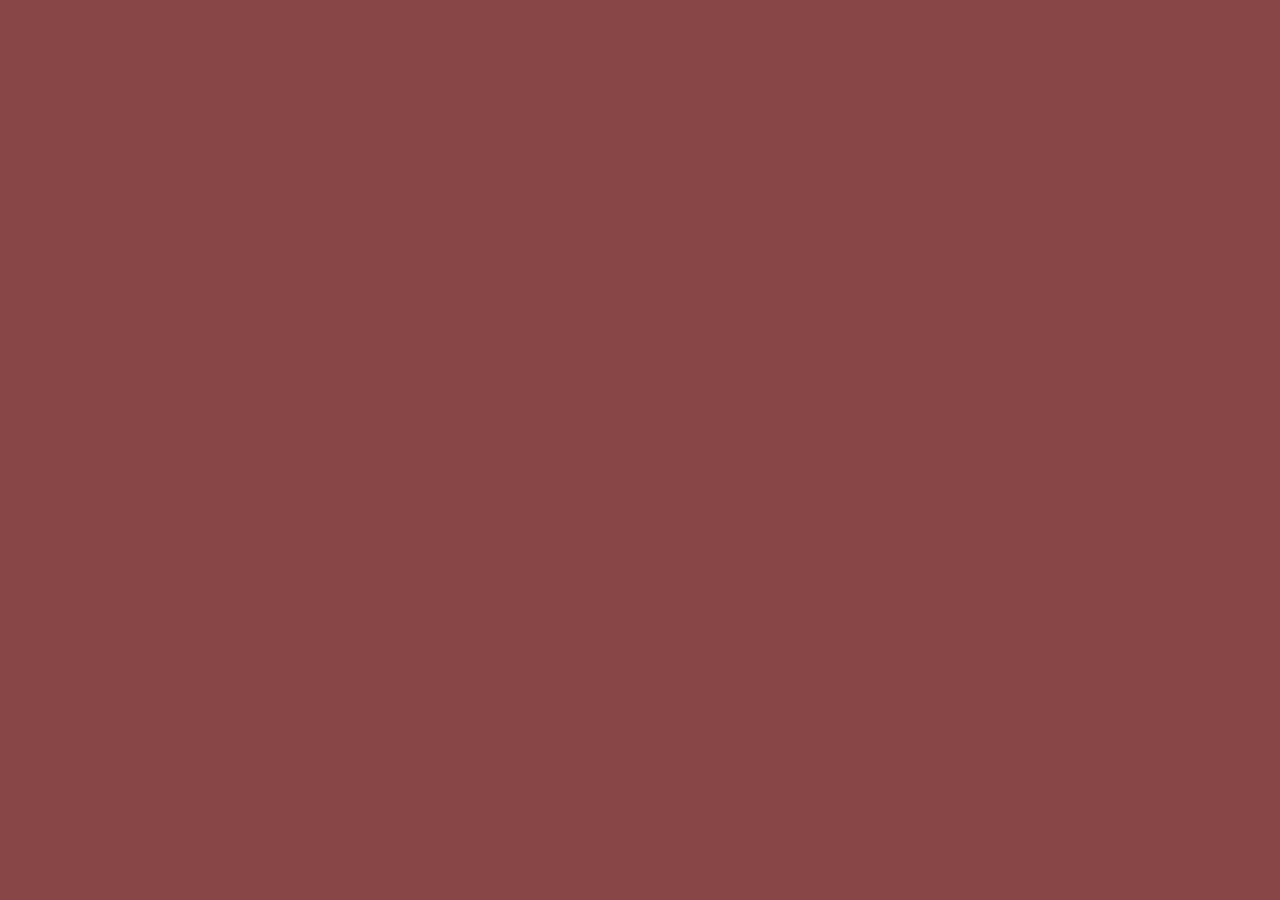
==== index.html @ fdd52918 "initialize repo" ====
<!DOCTYPE html>
<html lang="en">
<head>
    <meta charset="UTF-8">
    <meta name="viewport" content="width=device-width, initial-scale=1.0">
    <link rel="stylesheet" href="/css/main.css">
    <title>Meme Generator</title>
</head>
<body>
    
    <script src="/js/controller.js"></script>
    <script src="/js/services/meme-service.js"></script>
    <script src="/js/controller.js"></script>
</body>
</html>
---- css/main.css ----
*{
    box-sizing: border-box;
}

body{
    margin: 0;
    padding: 0;
    background-color: #884646;
}
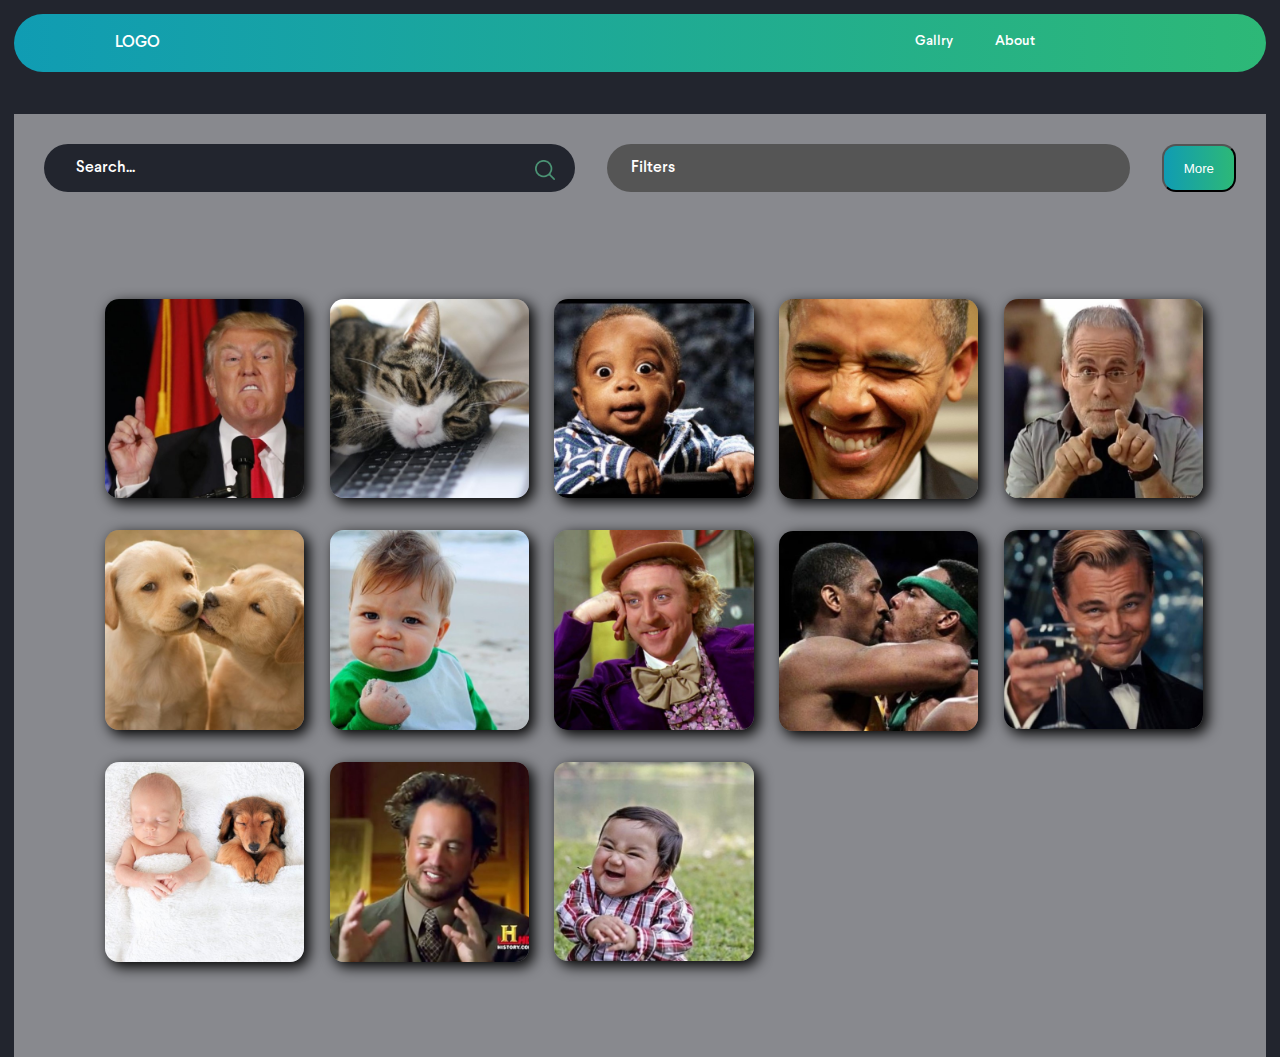
==== commit d47556cb: "Basic CSS design  TODO- finish design" ====
--- a/index.html
+++ b/index.html
@@ -1,15 +1,50 @@
 <!DOCTYPE html>
 <html lang="en">
+
 <head>
     <meta charset="UTF-8">
     <meta name="viewport" content="width=device-width, initial-scale=1.0">
     <link rel="stylesheet" href="/css/main.css">
     <title>Meme Generator</title>
 </head>
-<body>
-    
-    <script src="/js/controller.js"></script>
-    <script src="/js/services/meme-service.js"></script>
-    <script src="/js/controller.js"></script>
+
+<body class="flex">
+
+    <header class="flex">
+        <div class="logo">Logo</div>
+        <div class="right flex">
+            <div class="gallery-button"><a href="">Gallry</a></div>
+            <div class="about"> <a href="">About</a></div>
+        </div>
+    </header>
+
+
+    <div class="content">
+        <div class="bar flex">
+            <div class="search"><img src="/css/imgs/magnifyingGlass.png " alt="">Search...</div>
+            <div class="filters">Filters</div>
+            <button class="more"> More</button>
+        </div>
+
+        <div class="meme-gallery">
+            <div><img src="/css/imgs/meme-imgs (square)/1.jpg"> </div>
+            <div><img src="/css/imgs/meme-imgs (square)/2.jpg"> </div>
+            <div><img src="/css/imgs/meme-imgs (square)/3.jpg"> </div>
+            <div><img src="/css/imgs/meme-imgs (square)/4.jpg"> </div>
+            <div><img src="/css/imgs/meme-imgs (square)/5.jpg"> </div>
+            <div><img src="/css/imgs/meme-imgs (square)/6.jpg"> </div>
+            <div><img src="/css/imgs/meme-imgs (square)/7.jpg"> </div>
+            <div><img src="/css/imgs/meme-imgs (square)/8.jpg"> </div>
+            <div><img src="/css/imgs/meme-imgs (square)/9.jpg"> </div>
+            <div><img src="/css/imgs/meme-imgs (square)/10.jpg"> </div>
+            <div><img src="/css/imgs/meme-imgs (square)/11.jpg"> </div>
+            <div><img src="/css/imgs/meme-imgs (square)/12.jpg"> </div>
+            <div><img src="/css/imgs/meme-imgs (square)/13.jpg"> </div>
+        </div>
+    </div>
+    <section class="meme-editor hide"></section>
+    <script src="/js/memeController.js"></script>
+    <script src="/js/services/memeController.js"></script>
 </body>
+
 </html>--- a/css/main.css
+++ b/css/main.css
@@ -1,9 +1,141 @@
-*{
+*::before,
+*::after,
+* {
     box-sizing: border-box;
 }
 
-body{
+
+@font-face {
+    font-family: lasser;
+    src: url(/css/fonts/LarsseitMedium.otf);
+}
+
+body {
     margin: 0;
     padding: 0;
-    background-color: #884646;
-}+    width: 1280px;
+    height: 680px;
+    background-color: #22252E;
+    flex-direction: column;
+    gap: 1em;
+
+    font-family: lasser;
+    font-size: 14px;
+    color: white;
+
+
+}
+
+.flex {
+    display: flex;
+}
+
+header {
+    background: linear-gradient(to right, rgb(16, 156, 179), rgb(45, 184, 119));
+    color: white;
+    justify-content: space-between;
+
+    gap: 20px;
+    margin: 1em;
+
+    padding: 1.5em;
+
+    border-radius: 40px;
+}
+
+.logo {
+    padding-inline-start: 5em;
+    text-transform: uppercase;
+
+    font-size: 16px;
+
+}
+
+.right {
+    gap: 3em;
+    padding-inline: 15em;
+}
+
+a {
+    text-decoration: none;
+    color: white;
+}
+.content {
+    background-color: #88898E;
+    flex: 1;
+    flex-direction: column;
+    margin: 1em;
+}
+
+.bar {
+    justify-content: space-between;
+    margin: 1em;
+}
+
+.search {
+    background-color: #22252E;
+    color: white;
+    flex: 2;
+
+    padding: 1em;
+    margin: 1em;
+    border-radius: 40px;
+
+    padding-inline-start: 2em;
+    align-self: center;
+    position: relative;
+    font-size: 16px;
+
+}
+
+.search img{
+    width: 20px;
+    position:absolute;
+    right: 20px;
+}
+
+.filters {
+    background-color: #555;
+    flex: 2;
+    font-size: 16px;
+
+    margin: 1em;
+    padding: 1em;
+    padding-inline-start: 1.5em;
+
+    border-radius: 40px;
+}
+
+.more {
+    background: linear-gradient(to right, rgb(16, 156, 179), rgb(45, 184, 119));
+    color: white;
+    text-align: center;
+/* 
+    padding: 1.5em;
+    margin: 14px; */
+
+    padding-block: .5em;
+    padding-inline-start: 2em;
+    padding-inline: 1.5em;
+
+    border-radius: 14px;
+    margin: 1.2em;
+}
+
+.meme-gallery {
+    margin: 4.5em;
+    columns: 5;
+    column-gap: 1.8em;
+    padding: 1em;
+
+}
+
+.meme-gallery img {
+    width: 100%;
+    border-radius: 1em;
+    box-shadow: 0.3em 0.3em 1em black;
+
+    margin: 1em;
+
+}
+
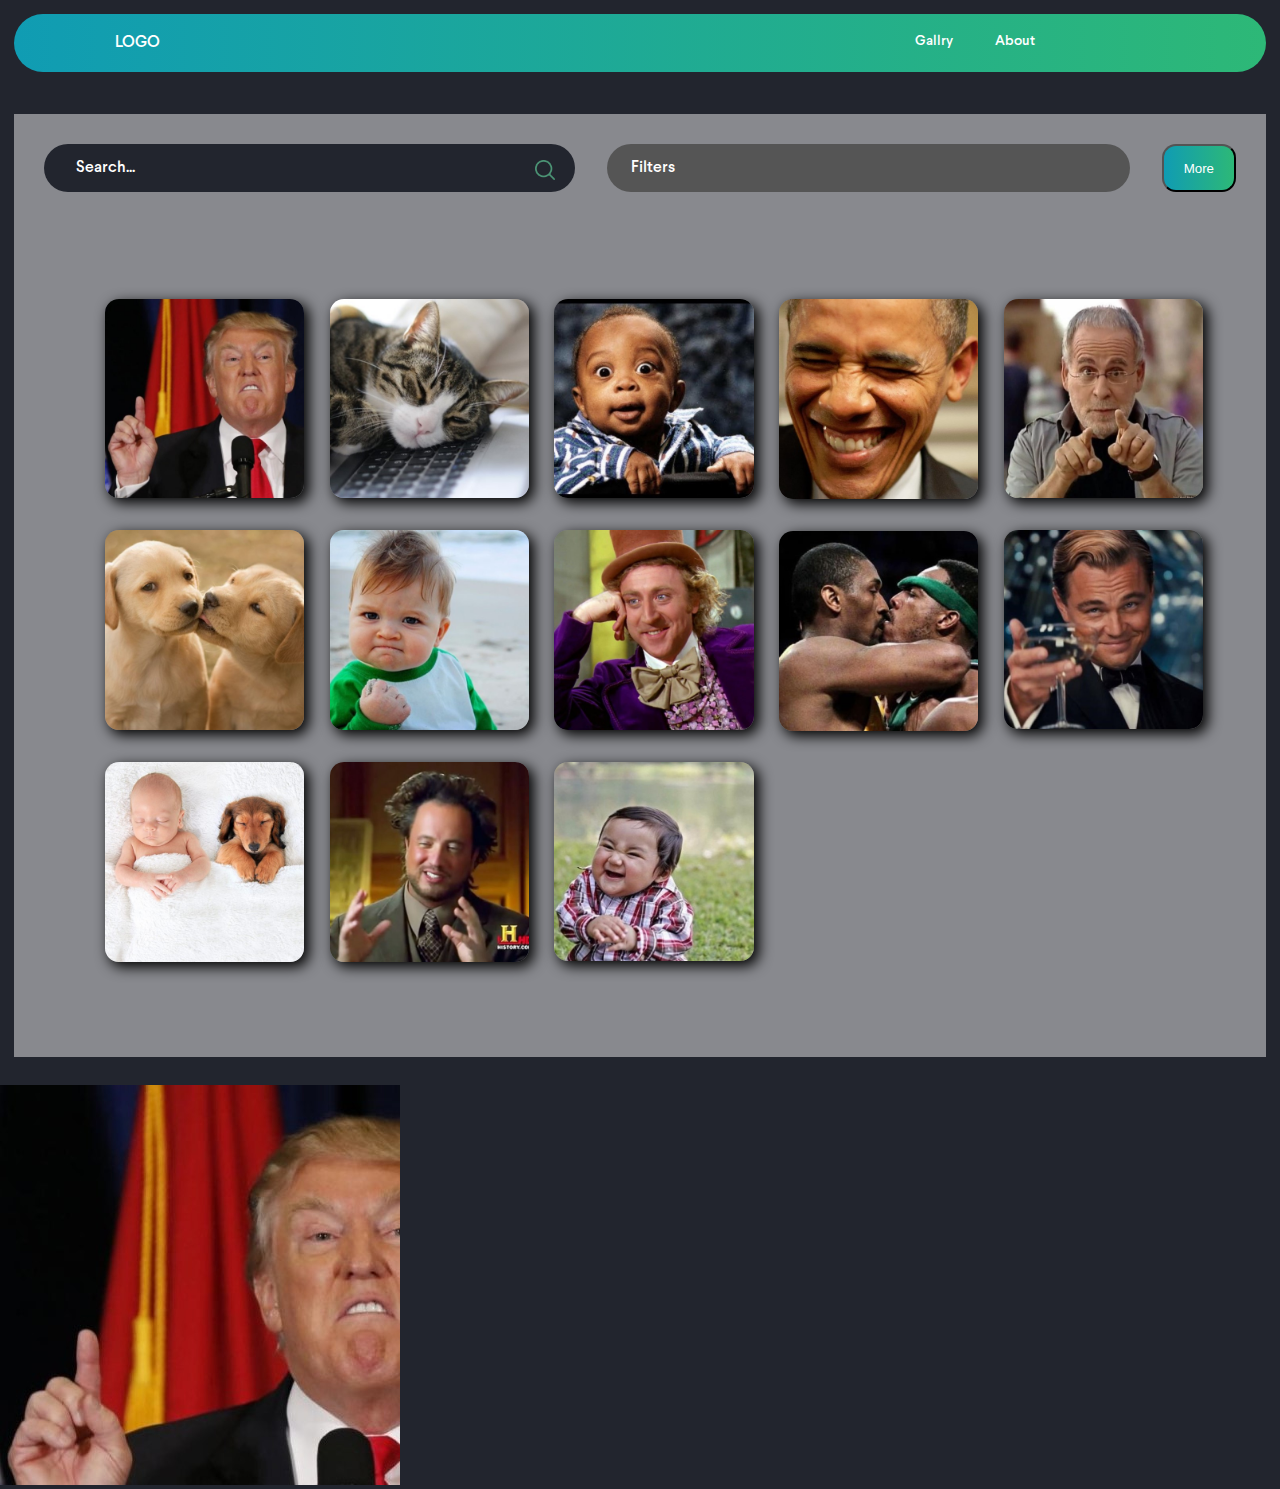
==== commit e13d52d3: "Renamed images" ====
--- a/index.html
+++ b/index.html
@@ -8,7 +8,7 @@
     <title>Meme Generator</title>
 </head>
 
-<body class="flex">
+<body onload="init()" class="flex">
 
     <header class="flex">
         <div class="logo">Logo</div>
@@ -41,10 +41,14 @@
             <div><img src="/css/imgs/meme-imgs (square)/12.jpg"> </div>
             <div><img src="/css/imgs/meme-imgs (square)/13.jpg"> </div>
         </div>
-    </div>
-    <section class="meme-editor hide"></section>
-    <script src="/js/memeController.js"></script>
-    <script src="/js/services/memeController.js"></script>
+        </div>
+        <section>
+            <canvas id="canvas" width="400" height="400"></canvas>
+
+        </section>
+        <section class="meme-editor hide"></section>
+        <script src="/js/memeController.js"></script>
+        <script src="/js/services/memeService.js"></script>
 </body>
 
 </html>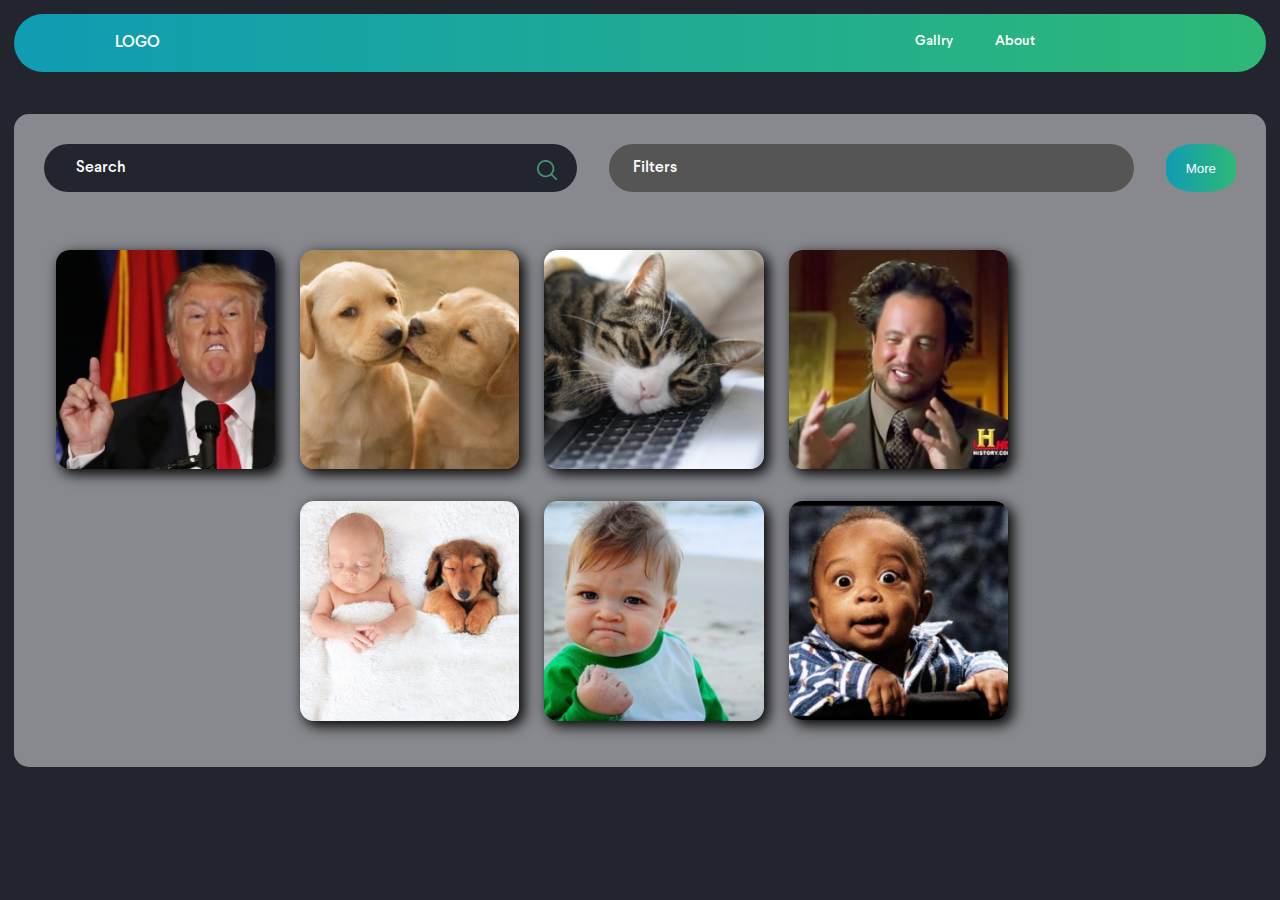
==== commit 24bd0889: "Made a few chnages" ====
--- a/index.html
+++ b/index.html
@@ -21,34 +21,24 @@
 
     <div class="content">
         <div class="bar flex">
-            <div class="search"><img src="/css/imgs/magnifyingGlass.png " alt="">Search...</div>
+            <div class="search"><img src="/css/imgs/magnifyingGlass.png " alt=""> Search   </div>
             <div class="filters">Filters</div>
             <button class="more"> More</button>
         </div>
 
         <div class="meme-gallery">
-            <div><img src="/css/imgs/meme-imgs (square)/1.jpg"> </div>
-            <div><img src="/css/imgs/meme-imgs (square)/2.jpg"> </div>
-            <div><img src="/css/imgs/meme-imgs (square)/3.jpg"> </div>
-            <div><img src="/css/imgs/meme-imgs (square)/4.jpg"> </div>
-            <div><img src="/css/imgs/meme-imgs (square)/5.jpg"> </div>
-            <div><img src="/css/imgs/meme-imgs (square)/6.jpg"> </div>
-            <div><img src="/css/imgs/meme-imgs (square)/7.jpg"> </div>
-            <div><img src="/css/imgs/meme-imgs (square)/8.jpg"> </div>
-            <div><img src="/css/imgs/meme-imgs (square)/9.jpg"> </div>
-            <div><img src="/css/imgs/meme-imgs (square)/10.jpg"> </div>
-            <div><img src="/css/imgs/meme-imgs (square)/11.jpg"> </div>
-            <div><img src="/css/imgs/meme-imgs (square)/12.jpg"> </div>
-            <div><img src="/css/imgs/meme-imgs (square)/13.jpg"> </div>
+    
         </div>
         </div>
-        <section>
+        <section class="hide">
             <canvas id="canvas" width="400" height="400"></canvas>
-
         </section>
         <section class="meme-editor hide"></section>
+
         <script src="/js/memeController.js"></script>
         <script src="/js/services/memeService.js"></script>
+        <script src="/js/services/storage.js"></script>
+        <script src="/js/galleryController.js"></script>
 </body>
 
 </html>--- a/css/main.css
+++ b/css/main.css
@@ -22,8 +22,6 @@
     font-family: lasser;
     font-size: 14px;
     color: white;
-
-
 }
 
 .flex {
@@ -48,7 +46,6 @@
     text-transform: uppercase;
 
     font-size: 16px;
-
 }
 
 .right {
@@ -65,6 +62,8 @@
     flex: 1;
     flex-direction: column;
     margin: 1em;
+
+    border-radius: 15px;
 }
 
 .bar {
@@ -110,16 +109,18 @@
     background: linear-gradient(to right, rgb(16, 156, 179), rgb(45, 184, 119));
     color: white;
     text-align: center;
-/* 
-    padding: 1.5em;
-    margin: 14px; */
 
     padding-block: .5em;
     padding-inline-start: 2em;
     padding-inline: 1.5em;
 
-    border-radius: 14px;
+    border-radius: 40%;
     margin: 1.2em;
+
+    cursor: pointer;
+
+    border: none;
+
 }
 
 .meme-gallery {
@@ -127,6 +128,7 @@
     columns: 5;
     column-gap: 1.8em;
     padding: 1em;
+    margin: 1em;
 
 }
 
@@ -139,3 +141,10 @@
 
 }
 
+img{
+    width: 100%;
+}
+
+.hide{
+    display: none;
+}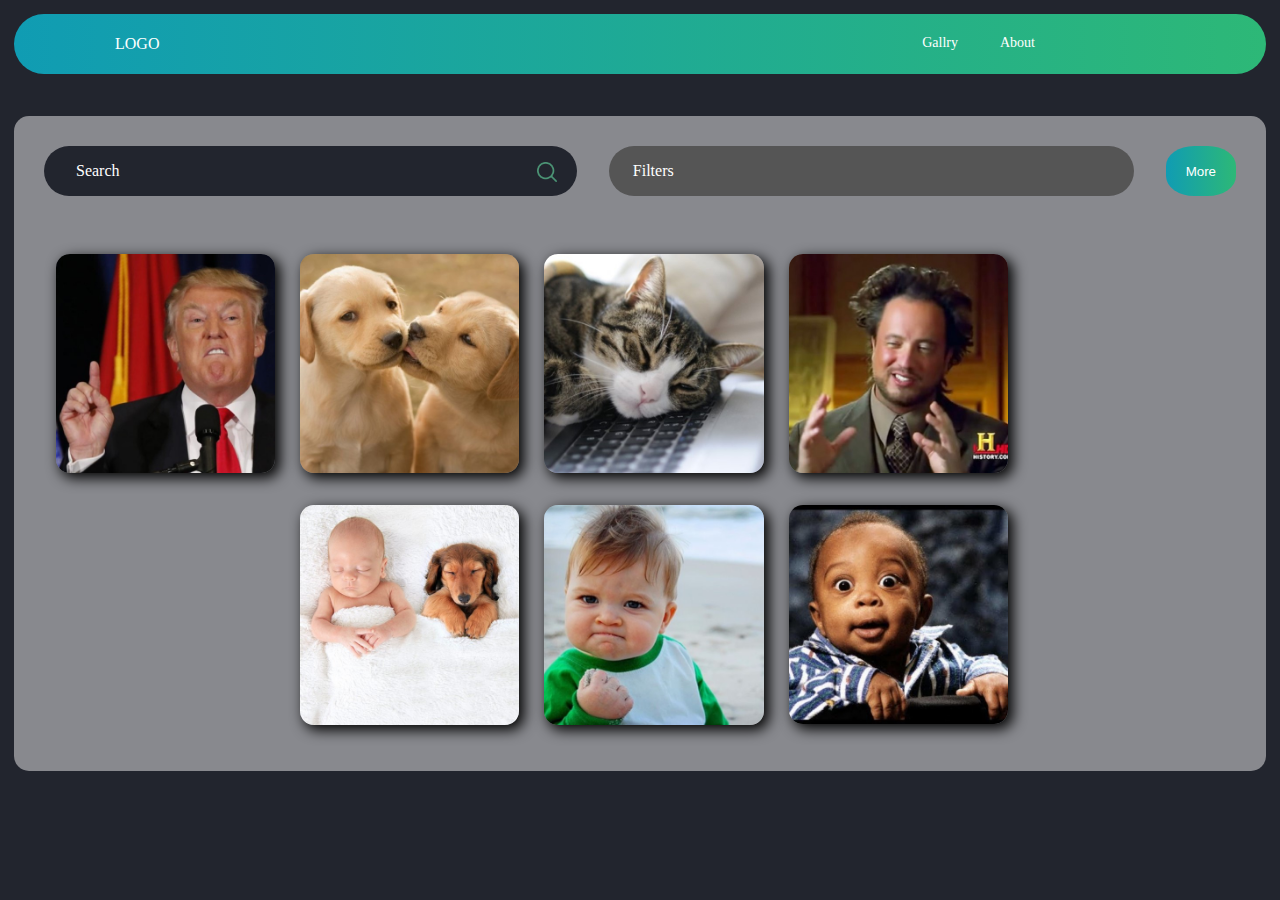
==== commit 6968efd2: "Added "." to urls" ====
--- a/index.html
+++ b/index.html
@@ -4,7 +4,7 @@
 <head>
     <meta charset="UTF-8">
     <meta name="viewport" content="width=device-width, initial-scale=1.0">
-    <link rel="stylesheet" href="/css/main.css">
+    <link rel="stylesheet" href="./css/main.css">
     <title>Meme Generator</title>
 </head>
 
@@ -21,7 +21,7 @@
 
     <div class="content">
         <div class="bar flex">
-            <div class="search"><img src="/css/imgs/magnifyingGlass.png " alt=""> Search   </div>
+            <div class="search"><img src="./css/imgs/magnifyingGlass.png " alt=""> Search   </div>
             <div class="filters">Filters</div>
             <button class="more"> More</button>
         </div>
@@ -35,10 +35,10 @@
         </section>
         <section class="meme-editor hide"></section>
 
-        <script src="/js/memeController.js"></script>
-        <script src="/js/services/memeService.js"></script>
-        <script src="/js/services/storage.js"></script>
-        <script src="/js/galleryController.js"></script>
+        <script src="./js/memeController.js"></script>
+        <script src="./js/services/memeService.js"></script>
+        <script src="./js/services/storage.js"></script>
+        <script src="./js/galleryController.js"></script>
 </body>
 
 </html>--- a/css/main.css
+++ b/css/main.css
@@ -7,7 +7,7 @@
 
 @font-face {
     font-family: lasser;
-    src: url(/css/fonts/LarsseitMedium.otf);
+    src: url(./css/fonts/LarsseitMedium.otf);
 }
 
 body {
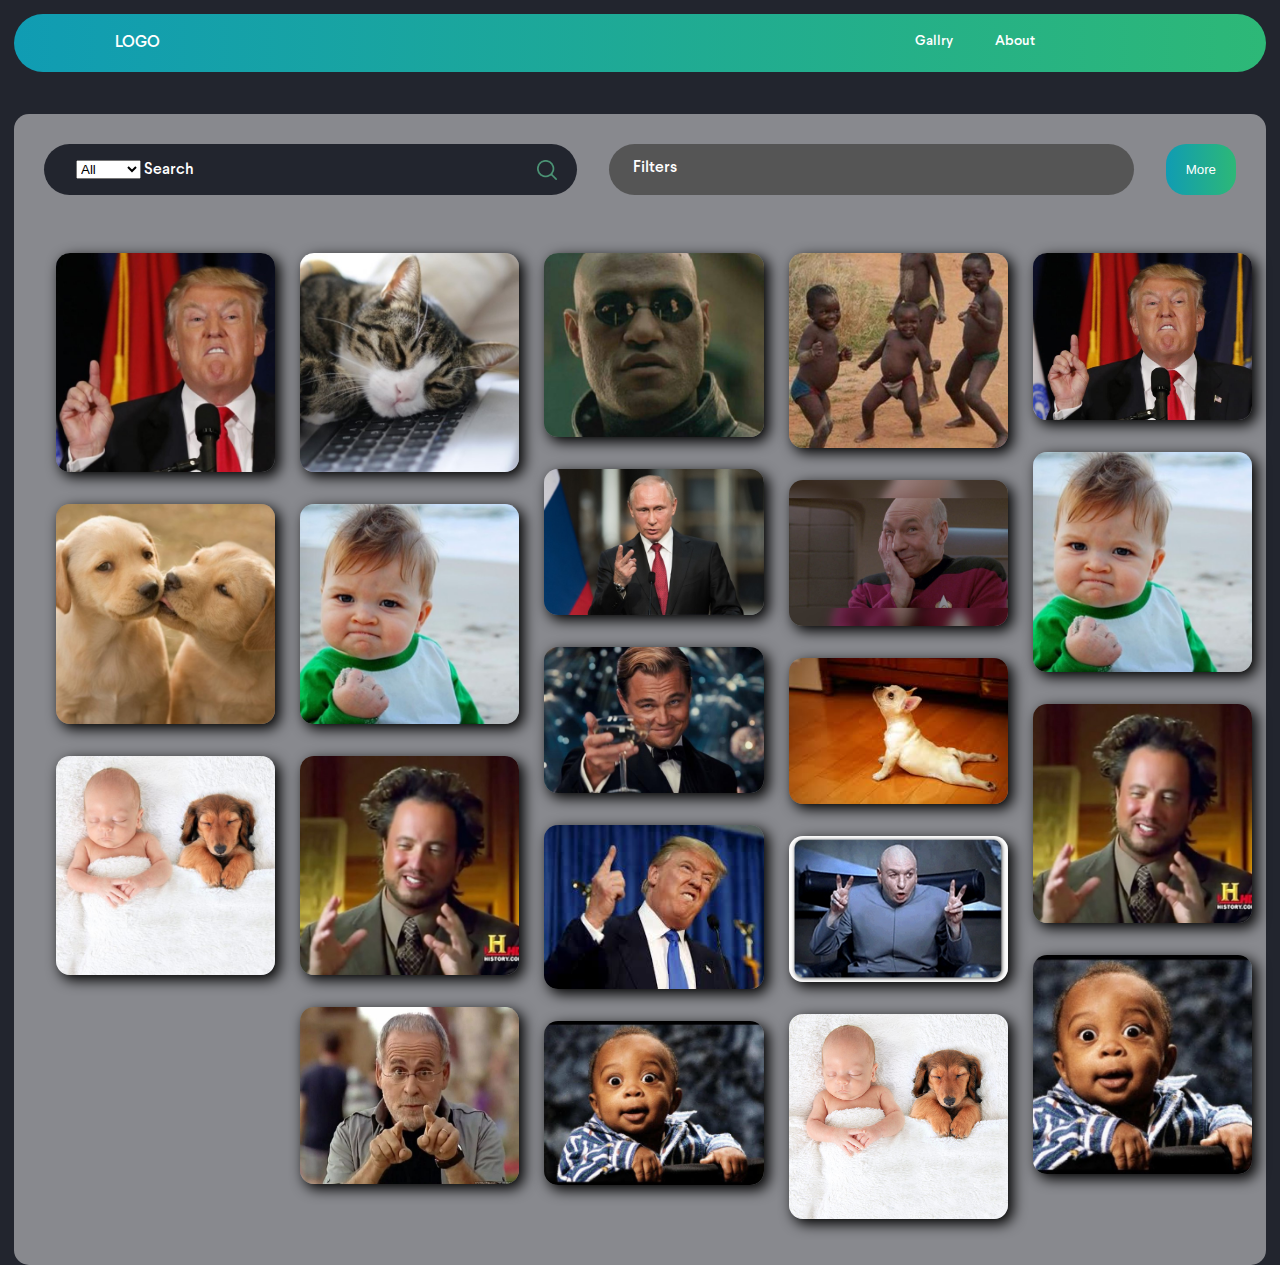
==== commit 82a9b972: "Add files via upload" ====
--- a/index.html
+++ b/index.html
@@ -1,44 +1,73 @@
-<!DOCTYPE html>
-<html lang="en">
-
-<head>
-    <meta charset="UTF-8">
-    <meta name="viewport" content="width=device-width, initial-scale=1.0">
-    <link rel="stylesheet" href="./css/main.css">
-    <title>Meme Generator</title>
-</head>
-
-<body onload="init()" class="flex">
-
-    <header class="flex">
-        <div class="logo">Logo</div>
-        <div class="right flex">
-            <div class="gallery-button"><a href="">Gallry</a></div>
-            <div class="about"> <a href="">About</a></div>
-        </div>
-    </header>
-
-
-    <div class="content">
-        <div class="bar flex">
-            <div class="search"><img src="./css/imgs/magnifyingGlass.png " alt=""> Search   </div>
-            <div class="filters">Filters</div>
-            <button class="more"> More</button>
-        </div>
-
-        <div class="meme-gallery">
-    
-        </div>
-        </div>
-        <section class="hide">
-            <canvas id="canvas" width="400" height="400"></canvas>
-        </section>
-        <section class="meme-editor hide"></section>
-
-        <script src="./js/memeController.js"></script>
-        <script src="./js/services/memeService.js"></script>
-        <script src="./js/services/storage.js"></script>
-        <script src="./js/galleryController.js"></script>
-</body>
-
+<!DOCTYPE html>
+<html lang="en">
+
+<head>
+    <meta charset="UTF-8">
+    <meta name="viewport" content="width=device-width, initial-scale=1.0">
+    <link rel="stylesheet" href="./css/main.css">
+    <title>Meme Generator</title>
+</head>
+
+<body onload="init()" class="flex">
+
+    <header class="flex">
+        <div class="logo">Logo</div>
+        <div class="right flex">
+            <div class="gallery-button"><a href="">Gallry</a></div>
+            <div class="about"> <a href="">About</a></div>
+        </div>
+    </header>
+
+    <div class="content">
+        <div class="bar flex">
+            <div class="search"> <select onchange="onSetFilterBy(this.value)">
+                    <option value="">All</option><option>Funny</option><option>Trump</option>
+                    <option>Politics</option>
+                   
+                </select> <img src="./css/imgs/magnifyingGlass.png " alt=""> Search </div>
+            <div class="filters">Filters</div>
+            <button class="more"> More</button>
+        </div>
+
+        <div class="meme-gallery"></div>
+
+        <div class="meme-editor hide flex ">
+            <section>
+                <canvas id="canvas" width="400" height="400"></canvas>
+                <span type="text" id="onUperTextInputSpan"
+                    style="position:absolute;left:50px;top:50px;width:40%;"></span>
+                <span type="text" id="onLowerTextInputSpan" style="position:absolute;left:50px;top:150px;width:40%;">
+                </span>
+            </section>
+
+            <div class="edit-div">
+                <form id="user-form">
+                    <input type="text" name="topText" id="topText" placeholder="Top Text"> <br>
+                    <input type="text" name="bottomText" id="bottomText" placeholder="Bottom Text"> <br>
+
+                    <label for="color-line">Select line color</label>
+                    <input type="color" id="strokeColor" name="strokeColor" value="#d28be0" />
+
+                    <label for="fillColor">Select fill color</label>
+                    <input type="color" id="fillColor" name="fillColor" value="#ffffff" />
+
+                    <label>Line Width - <span class="line-width-value">3</span><br>
+                        <input value="3" min="1" max="8" name="lineWidth" id="lineWidth" type="range">
+                    </label>
+                    <button> <a href="#" class="btn" onclick="downloadImg(this)" download="my-img.jpg">Download as
+                            jpeg</a></button>
+                </form>
+            </div>
+        </div>
+    </div>
+
+
+    <script src="./js/services/memeService.js"></script>
+    <script src="./js/services/storage.js"></script>
+    <script src="./js//services/galleryService.js"></script>
+    <script src="./js/memeController.js"></script>
+    <script src="./js/galleryController.js"></script>
+
+</body>
+
 </html>--- a/css/main.css
+++ b/css/main.css
@@ -1,150 +1,219 @@
-*::before,
-*::after,
-* {
-    box-sizing: border-box;
-}
-
-
-@font-face {
-    font-family: lasser;
-    src: url(./css/fonts/LarsseitMedium.otf);
-}
-
-body {
-    margin: 0;
-    padding: 0;
-    width: 1280px;
-    height: 680px;
-    background-color: #22252E;
-    flex-direction: column;
-    gap: 1em;
-
-    font-family: lasser;
-    font-size: 14px;
-    color: white;
-}
-
-.flex {
-    display: flex;
-}
-
-header {
-    background: linear-gradient(to right, rgb(16, 156, 179), rgb(45, 184, 119));
-    color: white;
-    justify-content: space-between;
-
-    gap: 20px;
-    margin: 1em;
-
-    padding: 1.5em;
-
-    border-radius: 40px;
-}
-
-.logo {
-    padding-inline-start: 5em;
-    text-transform: uppercase;
-
-    font-size: 16px;
-}
-
-.right {
-    gap: 3em;
-    padding-inline: 15em;
-}
-
-a {
-    text-decoration: none;
-    color: white;
-}
-.content {
-    background-color: #88898E;
-    flex: 1;
-    flex-direction: column;
-    margin: 1em;
-
-    border-radius: 15px;
-}
-
-.bar {
-    justify-content: space-between;
-    margin: 1em;
-}
-
-.search {
-    background-color: #22252E;
-    color: white;
-    flex: 2;
-
-    padding: 1em;
-    margin: 1em;
-    border-radius: 40px;
-
-    padding-inline-start: 2em;
-    align-self: center;
-    position: relative;
-    font-size: 16px;
-
-}
-
-.search img{
-    width: 20px;
-    position:absolute;
-    right: 20px;
-}
-
-.filters {
-    background-color: #555;
-    flex: 2;
-    font-size: 16px;
-
-    margin: 1em;
-    padding: 1em;
-    padding-inline-start: 1.5em;
-
-    border-radius: 40px;
-}
-
-.more {
-    background: linear-gradient(to right, rgb(16, 156, 179), rgb(45, 184, 119));
-    color: white;
-    text-align: center;
-
-    padding-block: .5em;
-    padding-inline-start: 2em;
-    padding-inline: 1.5em;
-
-    border-radius: 40%;
-    margin: 1.2em;
-
-    cursor: pointer;
-
-    border: none;
-
-}
-
-.meme-gallery {
-    margin: 4.5em;
-    columns: 5;
-    column-gap: 1.8em;
-    padding: 1em;
-    margin: 1em;
-
-}
-
-.meme-gallery img {
-    width: 100%;
-    border-radius: 1em;
-    box-shadow: 0.3em 0.3em 1em black;
-
-    margin: 1em;
-
-}
-
-img{
-    width: 100%;
-}
-
-.hide{
-    display: none;
+*::before,
+*::after,
+* {
+    box-sizing: border-box;
+}
+
+
+@font-face {
+    font-family: lasser;
+    src: url(./fonts/LarsseitMedium.otf)
+}
+
+body {
+    margin: 0;
+    padding: 0;
+    width: 1280px;
+    height: 680px;
+    background-color: #22252E;
+    flex-direction: column;
+    gap: 1em;
+
+    font-family: lasser;
+    font-size: 14px;
+    color: white;
+}
+
+.flex {
+    display: flex;
+}
+
+header {
+    background: linear-gradient(to right, rgb(16, 156, 179), rgb(45, 184, 119));
+    color: white;
+    justify-content: space-between;
+
+    gap: 20px;
+    margin: 1em;
+
+    padding: 1.5em;
+
+    border-radius: 40px;
+}
+
+.logo {
+    padding-inline-start: 5em;
+    text-transform: uppercase;
+
+    font-size: 16px;
+}
+
+.right {
+    gap: 3em;
+    padding-inline: 15em;
+}
+
+a {
+    text-decoration: none;
+    color: white;
+}
+
+.content {
+    background-color: #88898E;
+    flex: 1;
+    flex-direction: column;
+    margin: 1em;
+
+    border-radius: 15px;
+}
+
+.bar {
+    justify-content: space-between;
+    margin: 1em;
+}
+
+.search {
+    background-color: #22252E;
+    color: white;
+    flex: 2;
+
+    padding: 1em;
+    margin: 1em;
+    border-radius: 40px;
+
+    padding-inline-start: 2em;
+    align-self: center;
+    position: relative;
+    font-size: 16px;
+
+}
+
+.search img {
+    width: 20px;
+    position: absolute;
+    right: 20px;
+}
+
+.filters {
+    background-color: #555;
+    flex: 2;
+    font-size: 16px;
+
+    margin: 1em;
+    padding: 1em;
+    padding-inline-start: 1.5em;
+
+    border-radius: 40px;
+}
+
+.more {
+    background: linear-gradient(to right, rgb(16, 156, 179), rgb(45, 184, 119));
+    color: white;
+    text-align: center;
+
+    padding-block: .5em;
+    padding-inline-start: 2em;
+    padding-inline: 1.5em;
+
+    border-radius: 40;
+    margin: 1.2em;
+
+    cursor: pointer;
+
+    border: none;
+
+}
+
+.meme-gallery {
+    margin: 4.5em;
+    columns: 5;
+    column-gap: 1.8em;
+    padding: 1em;
+    margin: 1em;
+
+}
+
+.meme-gallery img {
+    width: 100%;
+    border-radius: 1em;
+    box-shadow: 0.3em 0.3em 1em black;
+
+    margin: 1em;
+
+}
+
+img {
+    width: 100%;
+}
+
+.hide {
+    display: none;
+}
+
+.meme-editor {
+    gap: 2em;
+    justify-content: center;
+    margin: 4em;
+    align-self: normal;
+
+}
+
+.edit-div {
+    margin: 5em;
+    background-color: #fff;
+}
+
+
+.edit-div {
+    display: flex;
+    flex-direction: column;
+    gap: 1em;
+    background-color: #444;
+    padding: 1em;
+    border-radius: 20px;
+}
+
+label {
+    margin-bottom: 0.5em;
+}
+
+input[type="color"] {
+    width: 100%;
+    padding: 0.5em;
+    border-radius: 10px;
+    border: none;
+    margin-bottom: 1em;
+}
+
+.line-width {
+    width: 100%;
+}
+
+button {
+    padding: 0.5em 1em;
+    border: none;
+    border-radius: 20px;
+    background-color: #9e97e0;
+    color: white;
+    cursor: pointer;
+}
+
+canvas {
+    position: relative;
+    background-color: #fff;
+}
+
+
+#onUperTextInputSpan {
+    position: absolute;
+    left: 50px;
+    top: 150px;
+    width: 40%;
+}
+
+#onLowerTextInputSpan{
+    position: absolute;
+    left: 50px;
+    top: 150px;
+    width: 40%;
 }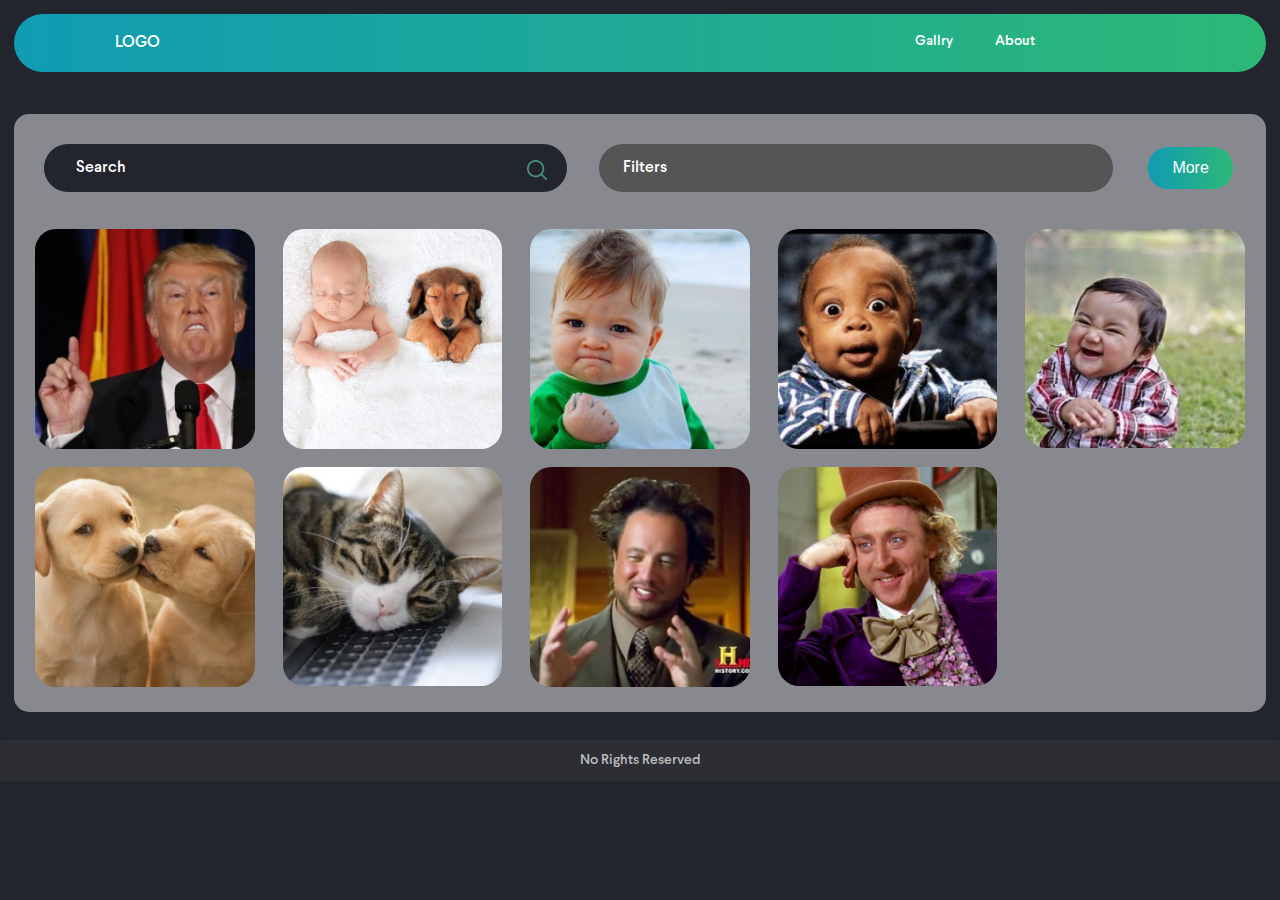
==== commit 07841351: "Add files via upload" ====
--- a/index.html
+++ b/index.html
@@ -20,53 +20,67 @@
 
     <div class="content">
         <div class="bar flex">
-            <div class="search"> <select onchange="onSetFilterBy(this.value)">
-                    <option value="">All</option><option>Funny</option><option>Trump</option>
-                    <option>Politics</option>
-                   
-                </select> <img src="./css/imgs/magnifyingGlass.png " alt=""> Search </div>
+            <div class="search"><img src="./css/imgs/icons/magnifyingGlass.png" alt="">
+            Search
+            </div>
             <div class="filters">Filters</div>
             <button class="more"> More</button>
         </div>
 
-        <div class="meme-gallery"></div>
+        <div class="meme-gallery"> </div>
+
+        <div class="saved-meme hide"></div>
 
         <div class="meme-editor hide flex ">
             <section>
-                <canvas id="canvas" width="400" height="400"></canvas>
+                <canvas id="canvas" width="400" height="400" onclick="onMouseClick(event)"
+                    onmousemove="onMouseMove(event)"></canvas>
                 <span type="text" id="onUperTextInputSpan"
-                    style="position:absolute;left:50px;top:50px;width:40%;"></span>
-                <span type="text" id="onLowerTextInputSpan" style="position:absolute;left:50px;top:150px;width:40%;">
+                    style="position:absolute; left:50px; top:50px; width:40%;"></span>
+                <span type="text" id="onLowerTextInputSpan" style="position:absolute; left:50px; top:150px; width:40%;">
                 </span>
             </section>
 
-            <div class="edit-div">
+            <div class="edit-div flex">
                 <form id="user-form">
                     <input type="text" name="topText" id="topText" placeholder="Top Text"> <br>
                     <input type="text" name="bottomText" id="bottomText" placeholder="Bottom Text"> <br>
 
-                    <label for="color-line">Select line color</label>
-                    <input type="color" id="strokeColor" name="strokeColor" value="#d28be0" />
+                    <label>Select line color</label>
+                    <input type="color" id="strokeColor" name="strokeColor" value="#000000" />
 
                     <label for="fillColor">Select fill color</label>
-                    <input type="color" id="fillColor" name="fillColor" value="#ffffff" />
+                    <input type="color" id="fillColor" name="fillColor" value="#FFFAF0" />
 
                     <label>Line Width - <span class="line-width-value">3</span><br>
-                        <input value="3" min="1" max="8" name="lineWidth" id="lineWidth" type="range">
+                        <input value="1" min="1" max="8" name="lineWidth" id="lineWidth" type="range">
                     </label>
-                    <button> <a href="#" class="btn" onclick="downloadImg(this)" download="my-img.jpg">Download as
-                            jpeg</a></button>
+
+
+                    <div class="form-btns flex"> <button class="btn-download">
+                            <a href="#" onclick="onDownloadImg(this)" download="my-img.jpg">
+                                <img src="/css/imgs/icons/download2.png" alt="Download Icon">
+                                Download
+                            </a>
+                        </button>
+
+                        <button class="btn-share" onclick="onShare()">
+                            <img src="./css/imgs/icons/share.png" alt="Share Icon">
+                            Share
+                        </button>
+                    </div>
                 </form>
             </div>
         </div>
     </div>
 
+    <footer> No Rights Reserved </footer>
 
+    <script src="./js/memeController.js"></script>
     <script src="./js/services/memeService.js"></script>
     <script src="./js/services/storage.js"></script>
+    <script src="./js/galleryController.js"></script>
     <script src="./js//services/galleryService.js"></script>
-    <script src="./js/memeController.js"></script>
-    <script src="./js/galleryController.js"></script>
 
 </body>
 
--- a/css/main.css
+++ b/css/main.css
@@ -13,12 +13,13 @@
 body {
     margin: 0;
     padding: 0;
-    width: 1280px;
+    width: 100%;
     height: 680px;
     background-color: #22252E;
     flex-direction: column;
     gap: 1em;
 
+    font: bold arial;
     font-family: lasser;
     font-size: 14px;
     color: white;
@@ -124,96 +125,148 @@
 
 }
 
-.meme-gallery {
-    margin: 4.5em;
-    columns: 5;
-    column-gap: 1.8em;
+.meme-gallery,
+.saved-meme {
+    column-count: 5;
+    margin: 1em;
+}
+
+.meme-gallery img {
+    cursor: pointer;
+    max-width: 100%;
+    border-radius: 2em;
+    padding: .5em;
+
+}
+
+.meme-editor {
+    justify-content: center;
+
+}
+
+.saved-meme,
+canvas {
+    max-width: 100%;
+    border-radius: 2em;
     padding: 1em;
-    margin: 1em;
-
-}
-
-.meme-gallery img {
-    width: 100%;
-    border-radius: 1em;
-    box-shadow: 0.3em 0.3em 1em black;
-
-    margin: 1em;
-
-}
-
-img {
-    width: 100%;
 }
 
 .hide {
     display: none;
 }
 
-.meme-editor {
-    gap: 2em;
+.edit-div {
     justify-content: center;
-    margin: 4em;
-    align-self: normal;
-
-}
-
-.edit-div {
-    margin: 5em;
-    background-color: #fff;
-}
-
-
-.edit-div {
-    display: flex;
-    flex-direction: column;
-    gap: 1em;
-    background-color: #444;
-    padding: 1em;
-    border-radius: 20px;
+    padding: 1.5em;
+    margin: 1em;
+    background-color: #2c2e33;
+    border-radius: 10px;
+
+}
+
+input[type="text"],
+input[type="color"] {
+    width: 100%;
+    padding: 0.75em;
+    border-radius: 10px;
+    border: 1px solid #7c7b7b;
+    background-color: #22252E;
+    color: #ddd;
+    margin-bottom: 1em;
+    font-size: 14px;
+}
+
+input[type="text"]::placeholder {
+    color: #ddd 0.6;
+}
+
+input[type="range"] {
+    width: 100%;
+    margin-top: 0.5em;
 }
 
 label {
     margin-bottom: 0.5em;
-}
-
-input[type="color"] {
-    width: 100%;
-    padding: 0.5em;
-    border-radius: 10px;
-    border: none;
-    margin-bottom: 1em;
-}
-
-.line-width {
-    width: 100%;
+    font-size: 14px;
+    color: #ddd;
+}
+
+.form-btns {
+    justify-content: space-evenly;
 }
 
 button {
-    padding: 0.5em 1em;
+    padding: 0.75em 1.5em;
+    margin-block: 1em;
     border: none;
     border-radius: 20px;
     background-color: #9e97e0;
     color: white;
     cursor: pointer;
-}
-
-canvas {
-    position: relative;
-    background-color: #fff;
-}
-
-
-#onUperTextInputSpan {
-    position: absolute;
-    left: 50px;
-    top: 150px;
-    width: 40%;
-}
-
-#onLowerTextInputSpan{
-    position: absolute;
-    left: 50px;
-    top: 150px;
-    width: 40%;
+    font-size: 16px;
+    transition: background-color 0.3s ease;
+    align-content: center;
+    display: inline-flex;
+    align-items: center;
+    text-decoration: none;
+}
+
+button:hover {
+    background-color: #847ac5;
+}
+
+button:focus {
+    outline: none;
+    box-shadow: 0 0 5px rgba(255, 255, 255, 0.5);
+}
+
+
+.btn-share {
+    background-color: #2c8efc;
+    border-radius: 5px;
+    padding: 10px 20px;
+}
+
+.btn-share:hover {
+    background-color: #1e7cd9;
+}
+
+.btn-download {
+    background-color: #a050e7;
+    border-radius: 5px;
+    padding: 10px 20px;
+}
+
+.btn-download:hover {
+    background-color: #8339c5;
+}
+
+button img {
+    margin-right: 8px;
+    height: 16px;
+    width: 16px;
+}
+
+button a {
+    color: white;
+    text-decoration: none;
+    display: inline-flex;
+    align-items: center;
+}
+
+button a:hover {
+    text-decoration: none;
+}
+
+
+footer {
+    background-color: #2c2e33;
+    color: #bbb;
+    padding: 1em 0;
+    margin-block-end: .5em;
+    text-align: center;
+    border-top-right-radius: 2px;
+    border-top-left-radius: 2px;
+
+    width: 100%;
 }